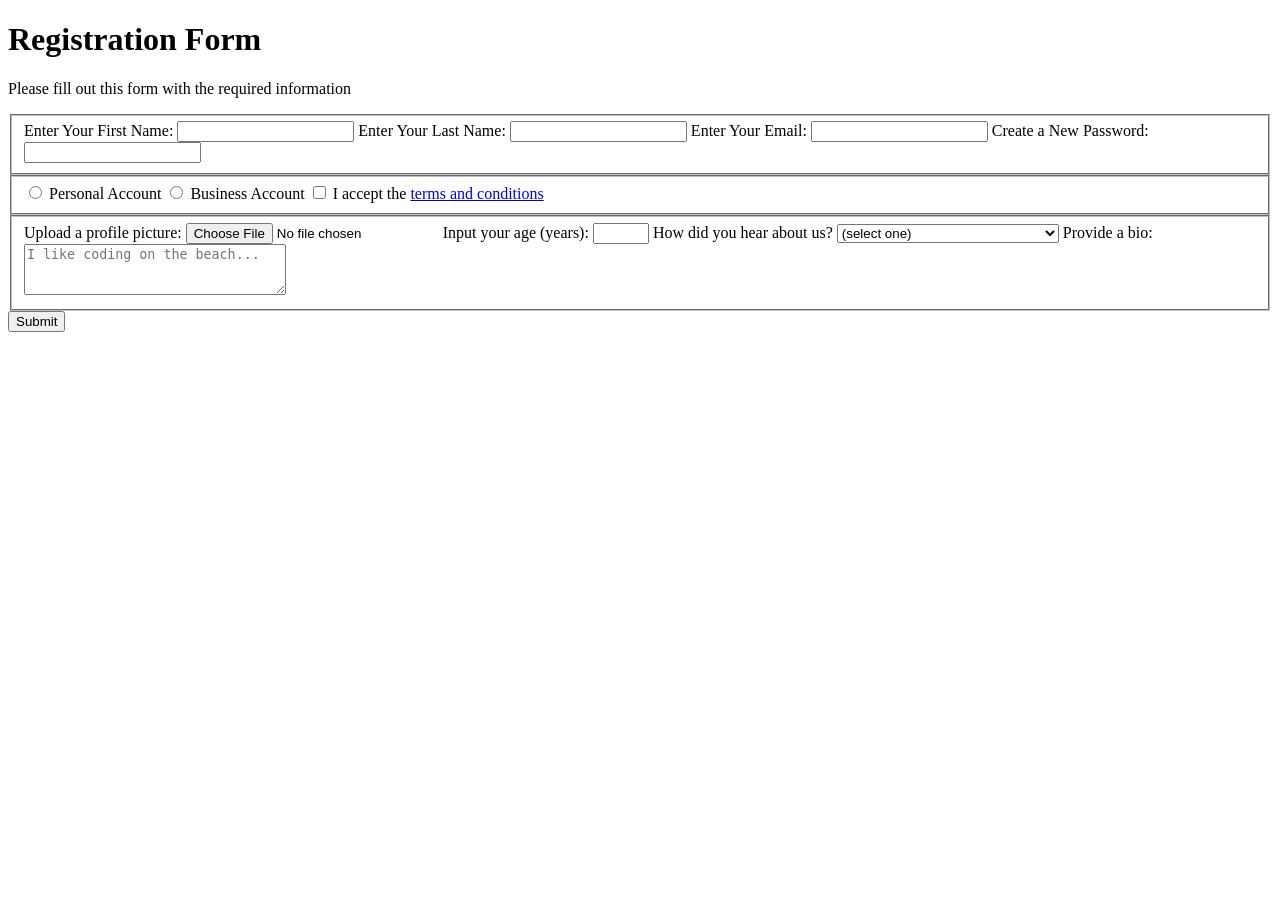
==== survey.html @ 8aaa1011 "survey.html" ====
<!DOCTYPE html>
<html>
  <head>
    <title>Registration Form</title>
	  <link rel="stylesheet" type="text/css" href="styles.css" />
  </head>
  <body>
    <h1>Registration Form</h1>
    <p>Please fill out this form with the required information</p>
    <form action='https://register-demo.freecodecamp.org'>
      <fieldset>
        <label>Enter Your First Name: <input type="text" name="first-name" required /></label>
        <label>Enter Your Last Name: <input type="text" name="last-name" required /></label>
        <label>Enter Your Email: <input type="email" name="email" required /></label>
        <label>Create a New Password: <input type="password" name="password" pattern="[a-z0-5]{8,}" required /></label>
      </fieldset>
      <fieldset>
        <label><input type="radio" name="account-type" class="inline" /> Personal Account</label>
        <label><input type="radio" name="account-type" class="inline" /> Business Account</label>
        <label>
          <input type="checkbox" name="terms" class="inline" required /> I accept the <a href="https://www.freecodecamp.org/news/terms-of-service/">terms and conditions</a>
			  </label>
      </fieldset>
      <fieldset>
        <label>Upload a profile picture: <input type="file" name="file" /></label>
        <label>Input your age (years): <input type="number" name="age" min="13" max="120" />
			  </label>
        <label>How did you hear about us?
          <select name="referrer">
            <option value="">(select one)</option>
            <option value="1">freeCodeCamp News</option>
            <option value="2">freeCodeCamp YouTube Channel</option>
            <option value="3">freeCodeCamp Forum</option>
            <option value="4">Other</option>
          </select>
        </label>
        <label>Provide a bio:
          <textarea name="bio" rows="3" cols="30" placeholder="I like coding on the beach..."></textarea>
			  </label>
      </fieldset>
      <input type="submit" value="Submit" />
    </form>
  </body>
</html>
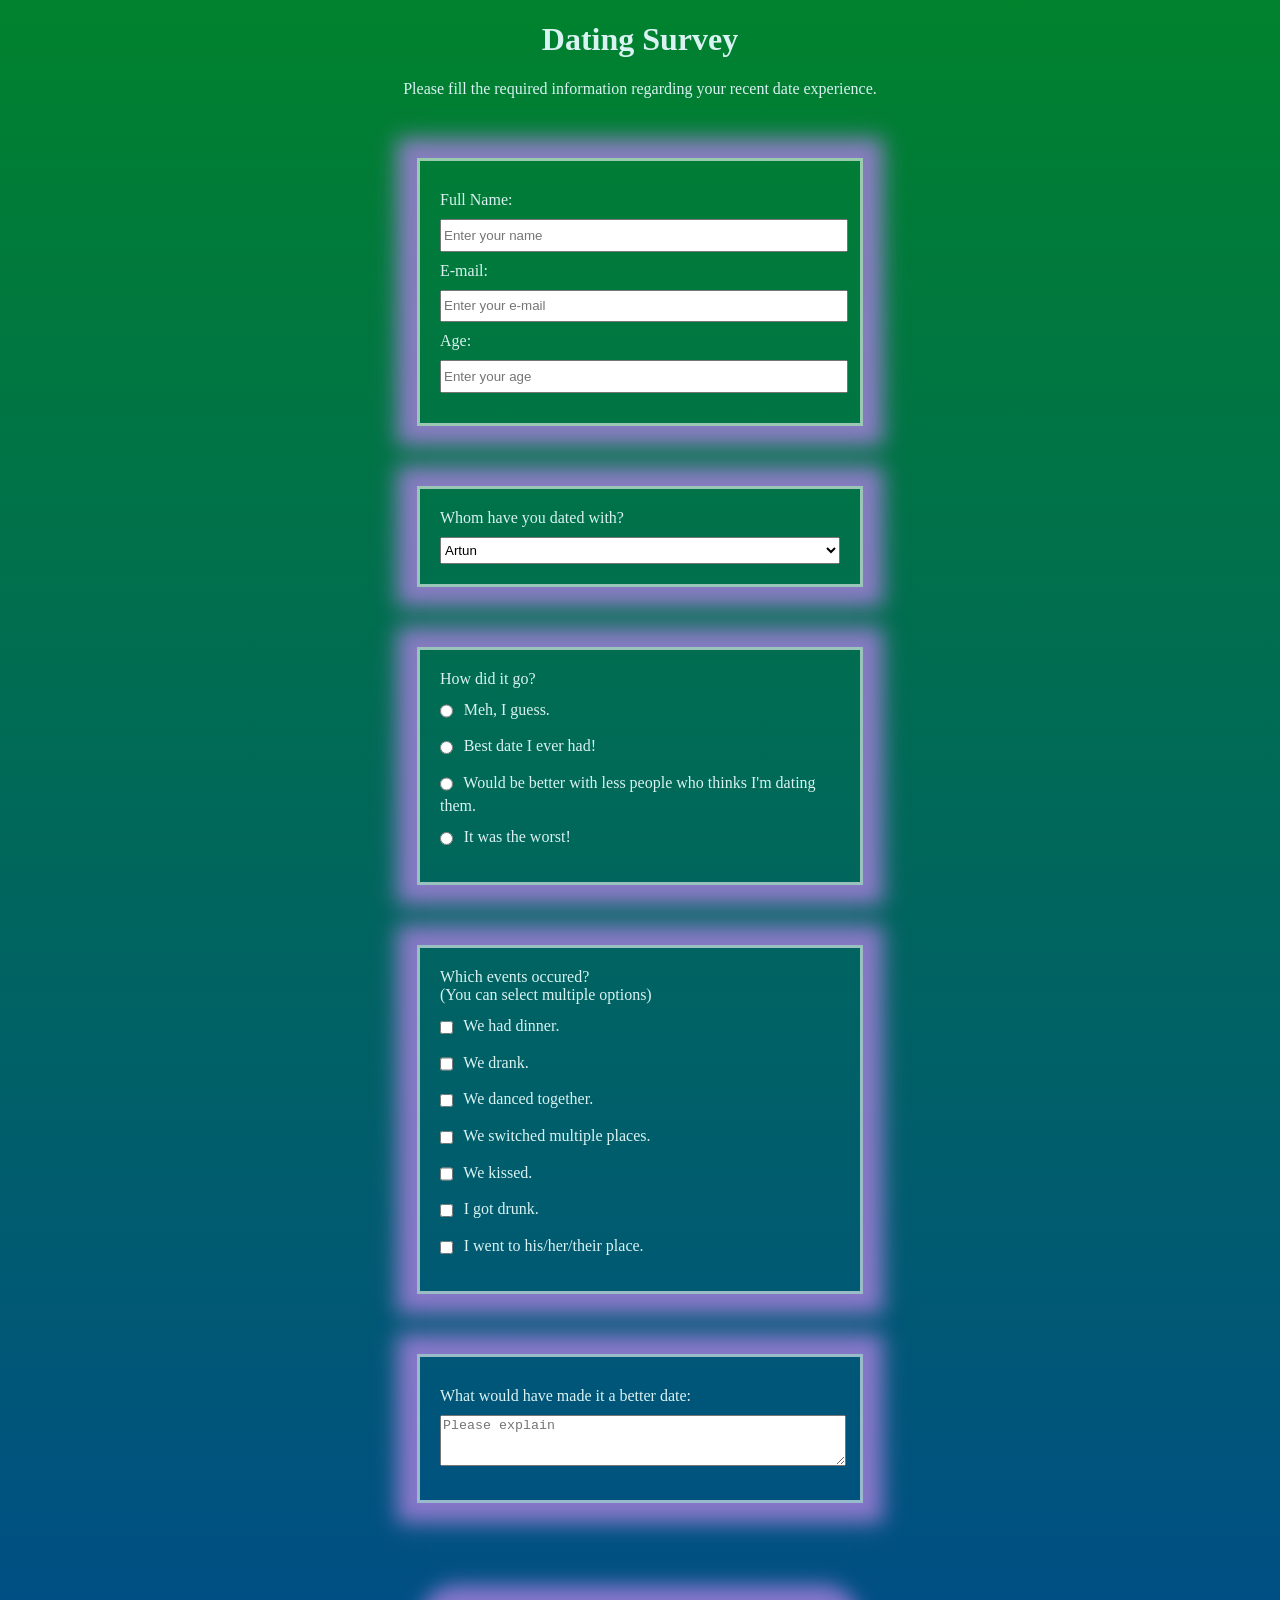
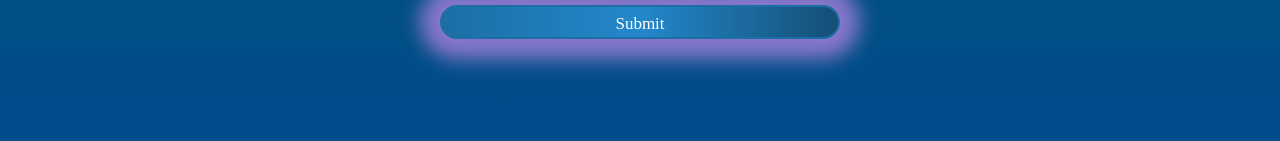
==== commit 1a26751a: "Update survey.html" ====
--- a/survey.html
+++ b/survey.html
@@ -1,44 +1,49 @@
 <!DOCTYPE html>
 <html>
   <head>
-    <title>Registration Form</title>
-	  <link rel="stylesheet" type="text/css" href="styles.css" />
+    <link rel="stylesheet" href="surveystyle.css">
+    <title>Dating Survey</title>
   </head>
   <body>
-    <h1>Registration Form</h1>
-    <p>Please fill out this form with the required information</p>
-    <form action='https://register-demo.freecodecamp.org'>
-      <fieldset>
-        <label>Enter Your First Name: <input type="text" name="first-name" required /></label>
-        <label>Enter Your Last Name: <input type="text" name="last-name" required /></label>
-        <label>Enter Your Email: <input type="email" name="email" required /></label>
-        <label>Create a New Password: <input type="password" name="password" pattern="[a-z0-5]{8,}" required /></label>
-      </fieldset>
-      <fieldset>
-        <label><input type="radio" name="account-type" class="inline" /> Personal Account</label>
-        <label><input type="radio" name="account-type" class="inline" /> Business Account</label>
-        <label>
-          <input type="checkbox" name="terms" class="inline" required /> I accept the <a href="https://www.freecodecamp.org/news/terms-of-service/">terms and conditions</a>
-			  </label>
-      </fieldset>
-      <fieldset>
-        <label>Upload a profile picture: <input type="file" name="file" /></label>
-        <label>Input your age (years): <input type="number" name="age" min="13" max="120" />
-			  </label>
-        <label>How did you hear about us?
-          <select name="referrer">
-            <option value="">(select one)</option>
-            <option value="1">freeCodeCamp News</option>
-            <option value="2">freeCodeCamp YouTube Channel</option>
-            <option value="3">freeCodeCamp Forum</option>
-            <option value="4">Other</option>
-          </select>
-        </label>
-        <label>Provide a bio:
-          <textarea name="bio" rows="3" cols="30" placeholder="I like coding on the beach..."></textarea>
-			  </label>
-      </fieldset>
-      <input type="submit" value="Submit" />
+    <h1 id="title">Dating Survey</h1>
+    <p id="description">Please fill the required information regarding your recent date experience.</p>
+    <form id="survey-form">
+    <fieldset class="personal">
+    <label id="name-label">Full Name: <input id="name" name="name" type="text" required placeholder="Enter your name"></label>
+    <label id="email-label">E-mail: <input id="email" name="email" type="email" required placeholder="Enter your e-mail"></label>
+    <label id="number-label">Age: <input id="number" name="number" type="number" min="0" max="120" required placeholder="Enter your age">
+    </fieldset>
+    <fieldset class="who">
+    Whom have you dated with?<select id="dropdown">
+      <option>Artun</option>
+      <option>Altuğ</option>
+      <option>R2</option>
+      <option>Some other guy</option>
+    </select>
+    </fieldset>
+    <fieldset class="how">
+      How did it go?
+      <label><input value="1" name="howa" type="radio" class="inline" /> Meh, I guess.</label>
+        <label><input value="2" name="howa" type="radio" class="inline" /> Best date I ever had!</label>
+        <input value="3" name="howa" type="radio" class="inline" /> Would be better with less people who thinks I'm dating them.</label>
+        <label><input value="4" name="howa" type="radio" class="inline" /> It was the worst!</label>
+    </fieldset>
+    <fieldset>
+      Which events occured? <br> (You can select multiple options)
+      <label><input value="1" name="what" type="checkbox" class="inline" /> We had dinner.</label>
+        <label><input value="2" name="what" type="checkbox" class="inline" /> We drank.</label>
+        <input value="3" name="what" type="checkbox" class="inline" /> We danced together.</label>
+        <label><input value="4" name="what" type="checkbox" class="inline" /> We switched multiple places.</label>
+        <label><input value="5" name="what" type="checkbox" class="inline" /> We kissed.</label>
+        <label><input value="6" name="what" type="checkbox" class="inline" /> I got drunk.</label>
+        <label><input value="7" name="what" type="checkbox" class="inline" /> I went to his/her/their place.</label>
+    </fieldset>
+    <fieldset>
+      <label>What would have made it a better date:
+          <textarea name="bio" rows="3" cols="30" placeholder="Please explain"></textarea>
+      </label>
+    </fieldset>
+    <input type="submit" id="submit" value="Submit">
     </form>
   </body>
 </html>
--- a/surveystyle.css
+++ b/surveystyle.css
@@ -0,0 +1,73 @@
+body {
+  background: linear-gradient(180deg, rgb(0, 130, 45), rgb(0, 75, 140));
+  color: hsl(180, 50%, 90%);
+  font-family: Tahoma;
+}
+
+h1, p {
+  text-align: center;
+}
+
+label {
+  display: block;
+  margin: 10px auto;
+}
+
+fieldset {
+  border: 3px solid rgba(255, 255, 255, 0.6);
+  margin: 60px auto;
+  width: 60%;
+  max-width: 400px;
+  padding: 20px;
+  box-shadow: 0px 0px 20px 20px rgba(160,126,216,0.85);
+}
+
+input,
+select,
+textarea {
+  margin: 10px 0 0 0;
+	width: 100%;
+  min-height: 2em;
+}
+
+.inline {
+  width: unset;
+  margin: 0 0.5em 0 0;
+  vertical-align: middle;
+}
+
+input[type="submit"] {
+  display: block;
+  width: 60%;
+  margin: 6em auto;
+  height: 2em;
+  min-width: 300px;
+}
+
+#submit {
+color: white;
+font-size: 17px;
+max-width: 400px;
+line-height: 17px;
+padding: 8px;
+border-radius: 20px;
+font-family: Tahoma, serif;
+font-weight: normal;
+text-decoration: none;
+font-style: normal;
+font-variant: normal;
+text-transform: none;
+background-image: linear-gradient(to right, rgb(28, 110, 164) 0%, rgb(35, 136, 203) 50%, rgb(20, 78, 117) 100%);
+box-shadow: rgba(160, 126, 216, 0.85) 0px 0px 20px 20px;
+border: 2px solid rgb(28, 110, 164);
+display: block;
+}
+#submit:hover {
+background: rgba(160, 126, 216, 0.85);
+box-shadow: rgba(160, 126, 216, 0.85) 0px 0px 0px 0px;
+transition: background 1s, box-shadow 1s;
+}
+#submit:active {
+background: white;
+transition: background 0.4s; 
+}
